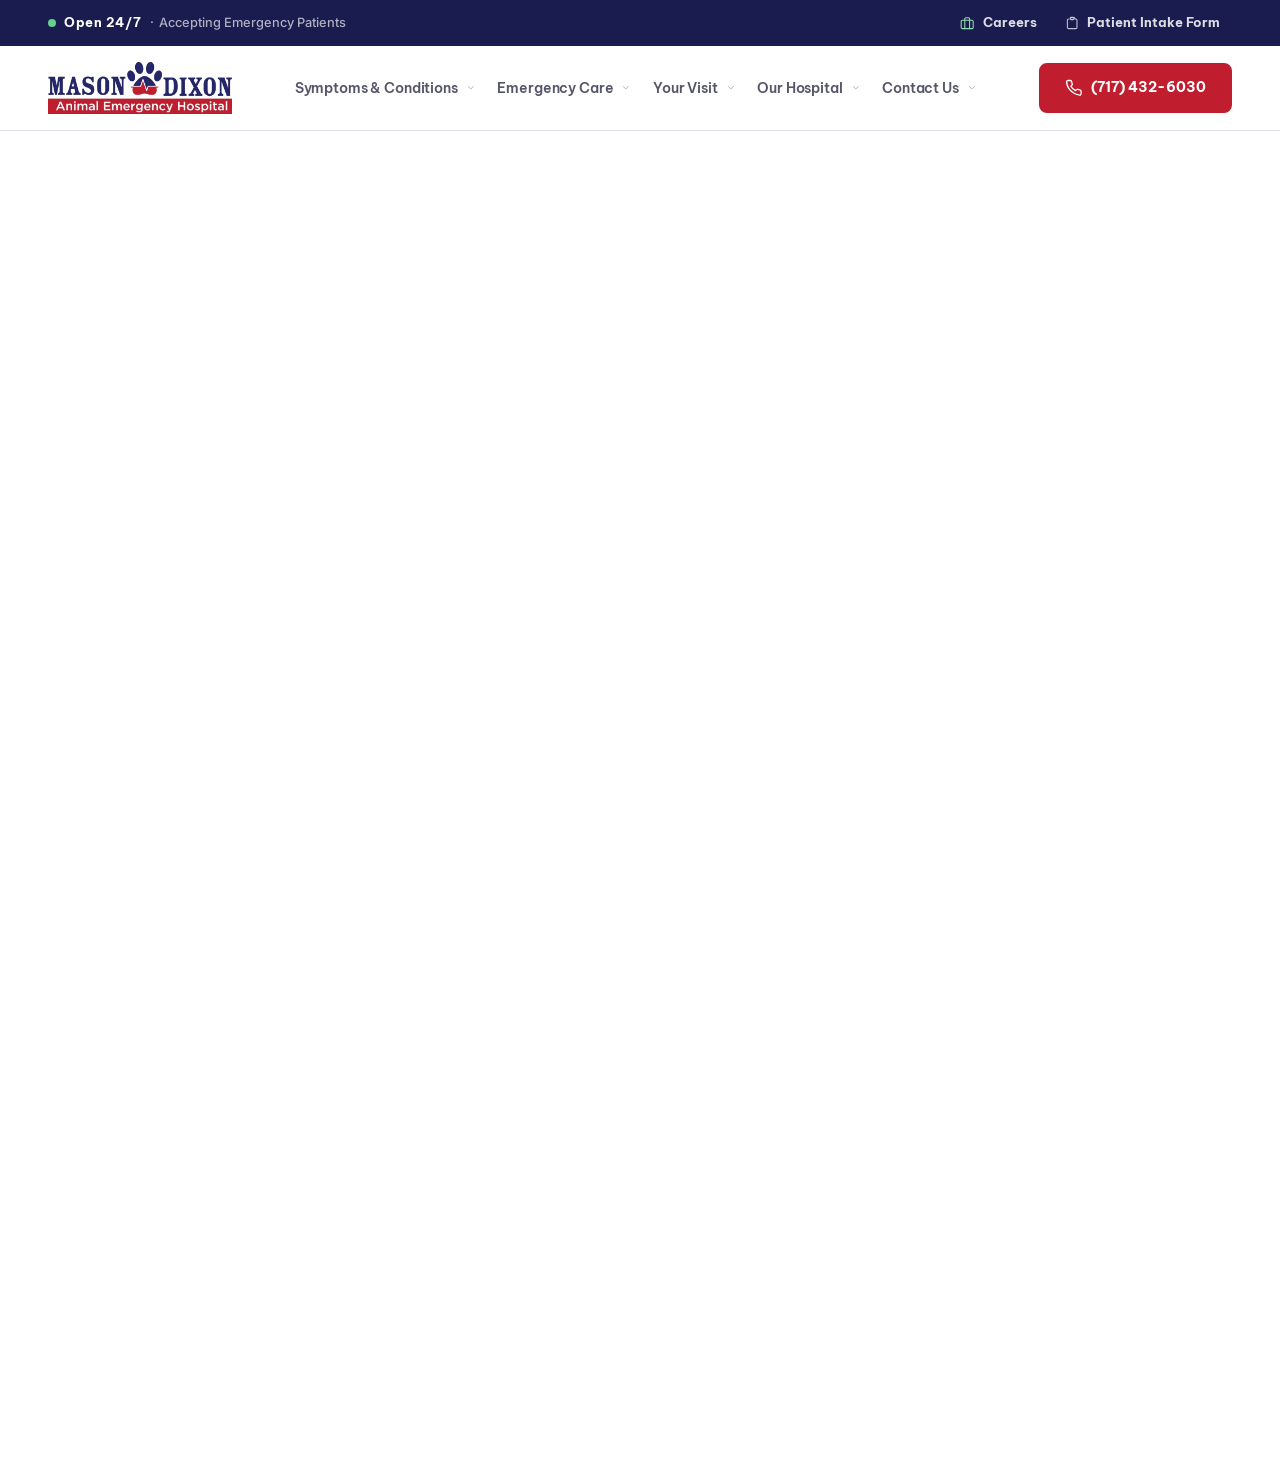
==== no-icons/index.html @ 7caf4d3b "Add a second page with the dropdown row icons removed no-icons/ is the same menu without the icons o" ====
<!-- Generated by scripts/build-variant.js from ../index.html — do not edit by hand. -->
<!doctype html>
<html lang="en">
<head>
  <meta charset="UTF-8" />
  <meta name="viewport" content="width=device-width, initial-scale=1" />
  <title>Navigation Menu, no row icons — Mason Dixon Animal Emergency Hospital</title>
  <meta name="description" content="Two-tier navigation menu for Mason Dixon Animal Emergency Hospital, with the dropdown rows set without icons." />
  <meta name="theme-color" content="#242667" />

  <link rel="icon" href="data:image/svg+xml,%3Csvg xmlns='http://www.w3.org/2000/svg' viewBox='0 0 24 24'%3E%3Ccircle cx='12' cy='16' r='4' fill='%23c01d2e'/%3E%3Ccircle cx='5' cy='9' r='2.2' fill='%23c01d2e'/%3E%3Ccircle cx='9.5' cy='5.5' r='2.2' fill='%23c01d2e'/%3E%3Ccircle cx='14.5' cy='5.5' r='2.2' fill='%23c01d2e'/%3E%3Ccircle cx='19' cy='9' r='2.2' fill='%23c01d2e'/%3E%3C/svg%3E" />

  <link rel="preconnect" href="https://fonts.googleapis.com" />
  <link rel="preconnect" href="https://fonts.gstatic.com" crossorigin />
  <link href="https://fonts.googleapis.com/css2?family=Be+Vietnam+Pro:wght@500;600;700;800&family=Inter:ital,wght@0,400;0,500;0,600;1,400&display=swap" rel="stylesheet" />

  <!-- Flag JS early so the nav's closed states apply before first paint -->
  <script src="../assets/js/head.js?v=202609231344"></script>
  <link rel="stylesheet" href="../assets/css/base.css?v=202609231344" />
  <link rel="stylesheet" href="../assets/css/components.css?v=202609231344" />
  <link rel="stylesheet" href="../assets/css/sections.css?v=202609231344" />
</head>
<body>
  <a class="skip-link" href="#main">Skip to main content</a>

  <!-- ============================ Icon sprite ============================
       Everything down to #icon-star is lifted from the site sprite so the
       drawing style matches exactly. The seven below that are menu
       additions, drawn to the same spec (24×24, 1.8 stroke, round caps).
       ===================================================================== -->
  <svg class="icon-sprite" aria-hidden="true">
    <defs>
      <symbol id="icon-menu" viewBox="0 0 24 24" fill="none" stroke="currentColor" stroke-width="2" stroke-linecap="round">
        <line x1="3" y1="6" x2="21" y2="6"/><line x1="3" y1="12" x2="21" y2="12"/><line x1="3" y1="18" x2="21" y2="18"/>
      </symbol>
      <symbol id="icon-close" viewBox="0 0 24 24" fill="none" stroke="currentColor" stroke-width="2" stroke-linecap="round">
        <line x1="6" y1="6" x2="18" y2="18"/><line x1="18" y1="6" x2="6" y2="18"/>
      </symbol>
      <symbol id="icon-chevron-down" viewBox="0 0 24 24" fill="none" stroke="currentColor" stroke-width="2.2" stroke-linecap="round" stroke-linejoin="round">
        <polyline points="6 9 12 15 18 9"/>
      </symbol>
      <symbol id="icon-phone" viewBox="0 0 24 24" fill="none" stroke="currentColor" stroke-width="1.8" stroke-linecap="round" stroke-linejoin="round">
        <path d="M22 16.92v3a2 2 0 0 1-2.18 2 19.79 19.79 0 0 1-8.63-3.07 19.5 19.5 0 0 1-6-6 19.79 19.79 0 0 1-3.07-8.67A2 2 0 0 1 4.11 2h3a2 2 0 0 1 2 1.72c.13.96.36 1.9.7 2.81a2 2 0 0 1-.45 2.11L8.09 9.91a16 16 0 0 0 6 6l1.27-1.27a2 2 0 0 1 2.11-.45c.91.34 1.85.57 2.81.7A2 2 0 0 1 22 16.92z"/>
      </symbol>
      <symbol id="icon-briefcase" viewBox="0 0 24 24" fill="none" stroke="currentColor" stroke-width="1.8" stroke-linecap="round" stroke-linejoin="round">
        <rect x="2" y="7" width="20" height="14" rx="2"/><path d="M16 21V5a2 2 0 0 0-2-2h-4a2 2 0 0 0-2 2v16"/>
      </symbol>

      <!-- Menu additions: destinations the homepage sprite has no glyph for -->
      <symbol id="icon-clipboard" viewBox="0 0 24 24" fill="none" stroke="currentColor" stroke-width="1.8" stroke-linecap="round" stroke-linejoin="round">
        <path d="M9 3h6a2 2 0 0 1 2 2h1a2 2 0 0 1 2 2v12a2 2 0 0 1-2 2H6a2 2 0 0 1-2-2V7a2 2 0 0 1 2-2h1"/><rect x="9" y="2" width="6" height="4" rx="1"/>
      </symbol>
    </defs>
  </svg>

  <!-- ============================ Header ============================ -->
  <header class="site-header" data-site-header>

    <!-- Tier 1 — utility -->
    <div class="util">
      <div class="container util__inner">
        <p class="status">
          <span class="status__dot" aria-hidden="true"></span>
          <span class="status__label">Open 24/7</span>
          <span class="status__note status__note--mid">Accepting Emergency Patients</span>
          <span class="status__note status__note--wide">Critical Patients Treated First</span>
        </p>

        <nav class="util__links" aria-label="Quick links">
          <a class="util__job" href="/careers">
            <svg aria-hidden="true"><use href="#icon-briefcase"/></svg>
            Careers
          </a>
          <a href="https://form.jotform.com/262285054603050">
            <svg aria-hidden="true"><use href="#icon-clipboard"/></svg>
            Patient Intake Form
          </a>
        </nav>
      </div>
    </div>

    <!-- Tier 2 — main -->
    <div class="navbar">
      <div class="container navbar__inner">

        <a class="logo" href="/" aria-label="Mason Dixon Animal Emergency Hospital — home">
          <img src="../assets/images/logo.png" alt="Mason Dixon Animal Emergency Hospital" width="327" height="94" />
        </a>

        <nav class="nav" id="primary-nav" aria-label="Primary" data-nav>

          <button type="button" class="nav__close" data-nav-close>
            <svg aria-hidden="true"><use href="#icon-close"/></svg>
            <span class="sr-only">Close menu</span>
          </button>

          <ul class="nav__list">

            <!-- ---------------- Symptoms & Conditions ---------------- -->
            <li class="nav__item" data-nav-item>
              <button type="button" class="nav__btn" data-nav-btn aria-expanded="false" aria-controls="panel-symptoms">
                Symptoms &amp; Conditions
                <svg class="nav__chev" aria-hidden="true"><use href="#icon-chevron-down"/></svg>
              </button>
              <div class="panel" id="panel-symptoms">
                <div class="panel__lead">
                  <a class="pfeat" href="/is-this-an-emergency">
                    <span class="pfeat__title">Is This an Emergency?</span>
                    <span class="pfeat__desc">Check the signs that shouldn't wait.</span>
                  </a>
                </div>
                <div class="panel__groups">
                  <div class="pgroup">
                    <ul class="panel__list">
                      <li>
                        <a class="pitem" href="/medical-emergencies-conditions">
                          <span class="pitem__text">
                            <span class="pitem__title">Medical Emergencies &amp; Conditions</span>
                            <span class="pitem__desc">What we treat, around the clock.</span>
                          </span>
                        </a>
                      </li>
                      <li>
                        <a class="pitem" href="/pet-emergency-symptoms">
                          <span class="pitem__text">
                            <span class="pitem__title">Pet Emergency Symptoms</span>
                            <span class="pitem__desc">What to watch for, symptom by symptom.</span>
                          </span>
                        </a>
                      </li>
                    </ul>
                  </div>
                </div>
              </div>
            </li>

            <!-- ---------------- Emergency Care ---------------- -->
            <li class="nav__item" data-nav-item>
              <button type="button" class="nav__btn" data-nav-btn aria-expanded="false" aria-controls="panel-care">
                Emergency Care
                <svg class="nav__chev" aria-hidden="true"><use href="#icon-chevron-down"/></svg>
              </button>
              <div class="panel panel--wide" id="panel-care">
                <div class="panel__groups">
                  <div class="pgroup-col">
                    <div class="pgroup">
                      <span class="pgroup__label">Treatment</span>
                      <ul class="panel__list">
                        <li>
                          <a class="pitem" href="/outpatient-care">
                            <span class="pitem__text">
                              <span class="pitem__title">Outpatient Treatment</span>
                              <span class="pitem__desc">Treated and discharged, no admission.</span>
                            </span>
                          </a>
                        </li>
                        <li>
                          <a class="pitem" href="/intensive-care">
                            <span class="pitem__text">
                              <span class="pitem__title">Intensive Care</span>
                              <span class="pitem__desc">Advanced monitoring for critical patients.</span>
                            </span>
                          </a>
                        </li>
                        <li>
                          <a class="pitem" href="/emergency-surgery">
                            <span class="pitem__text">
                              <span class="pitem__title">Emergency Surgery</span>
                              <span class="pitem__desc">Procedures for life-threatening conditions.</span>
                            </span>
                          </a>
                        </li>
                      </ul>
                    </div>

                    <div class="pgroup">
                      <span class="pgroup__label">Stabilization</span>
                      <ul class="panel__list">
                        <li>
                          <a class="pitem" href="/oxygen-supplementation">
                            <span class="pitem__text">
                              <span class="pitem__title">Oxygen Support</span>
                              <span class="pitem__desc">Support for breathing difficulty.</span>
                            </span>
                          </a>
                        </li>
                        <li>
                          <a class="pitem" href="/blood-transfusions">
                            <span class="pitem__text">
                              <span class="pitem__title">Blood Transfusions</span>
                              <span class="pitem__desc">Type-matched transfusion services.</span>
                            </span>
                          </a>
                        </li>
                      </ul>
                    </div>
                  </div>

                  <div class="pgroup-col">
                    <div class="pgroup">
                      <span class="pgroup__label">Diagnostics</span>
                      <ul class="panel__list">
                        <li>
                          <a class="pitem" href="/house-laboratory">
                            <span class="pitem__text">
                              <span class="pitem__title">In-House Laboratory</span>
                              <span class="pitem__desc">Rapid bloodwork and diagnostic testing.</span>
                            </span>
                          </a>
                        </li>
                        <li>
                          <a class="pitem" href="/radiology-ultrasound">
                            <span class="pitem__text">
                              <span class="pitem__title">X-Ray &amp; Ultrasound</span>
                              <span class="pitem__desc">Advanced imaging around the clock.</span>
                            </span>
                          </a>
                        </li>
                        <li>
                          <a class="pitem" href="/endoscopy">
                            <span class="pitem__text">
                              <span class="pitem__title">Endoscopy</span>
                              <span class="pitem__desc">Minimally invasive retrieval and diagnostics.</span>
                            </span>
                          </a>
                        </li>
                      </ul>
                    </div>

                    <div class="pgroup">
                      <span class="pgroup__label">Continuing care</span>
                      <ul class="panel__list">
                        <li>
                          <a class="pitem" href="/specialist-referrals">
                            <span class="pitem__text">
                              <span class="pitem__title">Specialist Referrals</span>
                              <span class="pitem__desc">Coordination with local specialists.</span>
                            </span>
                          </a>
                        </li>
                        <li>
                          <a class="pitem" href="/euthanasia-aftercare-services">
                            <span class="pitem__text">
                              <span class="pitem__title">Euthanasia &amp; Aftercare</span>
                              <span class="pitem__desc">Compassionate support for hard decisions.</span>
                            </span>
                          </a>
                        </li>
                      </ul>
                    </div>
                  </div>
                </div>
              </div>
            </li>

            <!-- ---------------- Your Visit ---------------- -->
            <li class="nav__item" data-nav-item>
              <button type="button" class="nav__btn" data-nav-btn aria-expanded="false" aria-controls="panel-visit">
                Your Visit
                <svg class="nav__chev" aria-hidden="true"><use href="#icon-chevron-down"/></svg>
              </button>
              <div class="panel" id="panel-visit">
                <div class="panel__groups">
                  <div class="pgroup">
                    <span class="pgroup__label">Before you arrive</span>
                    <ul class="panel__list">
                      <li>
                        <a class="pitem" href="/what-expect-during-your-visit">
                          <span class="pitem__text">
                            <span class="pitem__title">What to Expect</span>
                            <span class="pitem__desc">From arrival to discharge, step by step.</span>
                          </span>
                        </a>
                      </li>
                      <li>
                        <a class="pitem" href="/triage-levels-patient-illness">
                          <span class="pitem__text">
                            <span class="pitem__title">Triage Policies</span>
                            <span class="pitem__desc">Medical triage, not arrival order.</span>
                          </span>
                        </a>
                      </li>
                      <li>
                        <a class="pitem" href="/faqs">
                          <span class="pitem__text">
                            <span class="pitem__title">FAQs</span>
                            <span class="pitem__desc">The questions we hear most.</span>
                          </span>
                        </a>
                      </li>
                    </ul>
                  </div>

                  <div class="pgroup">
                    <span class="pgroup__label">Paying for care</span>
                    <ul class="panel__list">
                      <li>
                        <a class="pitem" href="/financing-options">
                          <span class="pitem__text">
                            <span class="pitem__title">Financing Options</span>
                            <span class="pitem__desc">Payment plans and what we accept.</span>
                          </span>
                        </a>
                      </li>
                      <li>
                        <a class="pitem" href="/mason-dixon-miracle-fund">
                          <span class="pitem__text">
                            <span class="pitem__title">Miracle Fund</span>
                            <span class="pitem__desc">Help for families facing hard costs.</span>
                          </span>
                        </a>
                      </li>
                    </ul>
                  </div>
                </div>
              </div>
            </li>

            <!-- ---------------- Our Hospital ---------------- -->
            <li class="nav__item" data-nav-item>
              <button type="button" class="nav__btn" data-nav-btn aria-expanded="false" aria-controls="panel-hospital">
                Our Hospital
                <svg class="nav__chev" aria-hidden="true"><use href="#icon-chevron-down"/></svg>
              </button>
              <div class="panel panel--wide panel--right" id="panel-hospital">
                <div class="panel__groups">
                  <div class="pgroup-col">
                    <div class="pgroup">
                      <span class="pgroup__label">The hospital</span>
                      <ul class="panel__list">
                        <li>
                          <a class="pitem" href="/about-our-emergency-hospital">
                            <span class="pitem__text">
                              <span class="pitem__title">About Mason Dixon</span>
                              <span class="pitem__desc">Who we are and how we work.</span>
                            </span>
                          </a>
                        </li>
                        <li>
                          <a class="pitem" href="/meet-our-team">
                            <span class="pitem__text">
                              <span class="pitem__title">Our Team</span>
                              <span class="pitem__desc">The doctors and nurses on shift.</span>
                            </span>
                          </a>
                        </li>
                        <li>
                          <a class="pitem" href="/explore-our-facility">
                            <span class="pitem__text">
                              <span class="pitem__title">Our Facility</span>
                              <span class="pitem__desc">A look inside the hospital.</span>
                            </span>
                          </a>
                        </li>
                        <li>
                          <a class="pitem" href="/careers">
                            <span class="pitem__text">
                              <span class="pitem__title">Careers</span>
                              <span class="pitem__desc">Open roles on our team.</span>
                            </span>
                          </a>
                        </li>
                      </ul>
                    </div>
                  </div>

                  <div class="pgroup-col">
                    <div class="pgroup">
                      <span class="pgroup__label">For pet owners</span>
                      <ul class="panel__list">
                        <li>
                          <a class="pitem" href="/reviews">
                            <span class="pitem__text">
                              <span class="pitem__title">Reviews &amp; Testimonials</span>
                              <span class="pitem__desc">What other families have said.</span>
                            </span>
                          </a>
                        </li>
                        <li>
                          <a class="pitem" href="/blog">
                            <span class="pitem__text">
                              <span class="pitem__title">Resources / Blog</span>
                              <span class="pitem__desc">Guides and reading for pet owners.</span>
                            </span>
                          </a>
                        </li>
                        <li>
                          <a class="pitem" href="/grief-counseling">
                            <span class="pitem__text">
                              <span class="pitem__title">Grief Counseling</span>
                              <span class="pitem__desc">Support after losing a pet.</span>
                            </span>
                          </a>
                        </li>
                        <li>
                          <a class="pitem" href="/additional-pet-care-resources">
                            <span class="pitem__text">
                              <span class="pitem__title">Additional Pet Resources</span>
                              <span class="pitem__desc">Local services beyond emergency care.</span>
                            </span>
                          </a>
                        </li>
                      </ul>
                    </div>
                  </div>
                </div>
              </div>
            </li>

            <!-- ---------------- Contact Us ---------------- -->
            <li class="nav__item" data-nav-item>
              <button type="button" class="nav__btn" data-nav-btn aria-expanded="false" aria-controls="panel-contact">
                Contact Us
                <svg class="nav__chev" aria-hidden="true"><use href="#icon-chevron-down"/></svg>
              </button>
              <div class="panel panel--right" id="panel-contact">
                <div class="panel__groups">
                  <div class="pgroup">
                    <span class="pgroup__label">Pet owners</span>
                    <ul class="panel__list">
                      <li>
                        <a class="pitem" href="/contact-us">
                          <span class="pitem__text">
                            <span class="pitem__title">Contact Information</span>
                            <span class="pitem__desc">Phone, hours and how to reach us.</span>
                          </span>
                        </a>
                      </li>
                      <li>
                        <a class="pitem" href="https://www.google.com/maps/place/Mason+Dixon+Animal+Emergency+Hospital/@39.7568262,-76.6723362,17z" target="_blank" rel="noopener">
                          <span class="pitem__text">
                            <span class="pitem__title">Directions</span>
                            <span class="pitem__desc">96 Sofia Drive, Shrewsbury PA.</span>
                          </span>
                        </a>
                      </li>
                    </ul>
                  </div>

                  <div class="pgroup">
                    <span class="pgroup__label">Referring veterinarians</span>
                    <ul class="panel__list">
                      <li>
                        <a class="pitem" href="/vet-referrals">
                          <span class="pitem__text">
                            <span class="pitem__title">Emergency Referral</span>
                            <span class="pitem__desc">For veterinarians sending a patient.</span>
                          </span>
                        </a>
                      </li>
                      <li>
                        <a class="pitem" href="/ultrasound-referrals">
                          <span class="pitem__text">
                            <span class="pitem__title">Ultrasound Referral</span>
                            <span class="pitem__desc">Request a referral ultrasound.</span>
                          </span>
                        </a>
                      </li>
                    </ul>
                  </div>
                </div>

                <div class="pfoot">
                  <p class="pfoot__status">
                    <span class="status__dot" aria-hidden="true"></span>
                    Open 24 hours, every day
                  </p>
                  <p class="pfoot__addr">96 Sofia Drive, Suite 203 · Shrewsbury, PA 17361</p>
                  <a class="pfoot__call" href="tel:+17174326030">(717) 432-6030</a>
                </div>
              </div>
            </li>

          </ul>

          <div class="nav__util">
            <a href="/careers">
              <svg aria-hidden="true"><use href="#icon-briefcase"/></svg>
              Careers
            </a>
            <a href="https://form.jotform.com/262285054603050">
              <svg aria-hidden="true"><use href="#icon-clipboard"/></svg>
              Patient Intake Form
            </a>
          </div>
        </nav>

        <a class="btn btn--primary navbar__call" href="tel:+17174326030">
          <svg class="btn-icon" aria-hidden="true"><use href="#icon-phone"/></svg>
          (717) 432-6030
        </a>

        <button type="button" class="nav-toggle" data-nav-toggle aria-expanded="false" aria-controls="primary-nav">
          <svg class="nav-toggle__open" aria-hidden="true"><use href="#icon-menu"/></svg>
          <svg class="nav-toggle__close" aria-hidden="true"><use href="#icon-close"/></svg>
          <span class="sr-only">Toggle navigation menu</span>
        </button>

      </div>
    </div>
  </header>

  <div class="nav-veil" data-nav-veil></div>

  <!-- The menu is the deliverable; this page is only somewhere for it to
       sit. #main keeps the skip link honest, and .preview gives the sticky
       header something to scroll against. Neither ships. -->
  <main class="preview" id="main"></main>

  <script type="module" src="../assets/js/main.js?v=202609231344"></script>
</body>
</html>
---- assets/css/base.css ----
/* =========================================================================
   Mason Dixon Animal Emergency Hospital — Navigation menu
   base.css — tokens, large-display scaling, reset, typography, utilities

   Tokens are lifted verbatim from the site design system
   (imageworksc/mason-dixon → DESIGN.md + assets/css/base.css) so this menu
   drops into the site without a single value needing to be reconciled.
   Anything this menu adds on top is grouped under "Menu additions".
   ========================================================================= */

/* ---------------------------------------------------------------------
   1. Design tokens
   --------------------------------------------------------------------- */
:root {
  /* Color */
  --color-navy: #242667;
  --color-navy-dark: #1a1b4e;
  --color-red: #c01d2e;
  --color-red-dark: #9c1622;
  --color-slate: #56566a;
  --color-gray: #6b6b78;
  --color-border: #e0e0e8;
  --color-bg-light: #f5f5f7;
  --color-bg-faq: #eef0fa;
  --color-white: #ffffff;

  --text-on-dark: #ffffff;
  --text-on-dark-secondary: rgba(255, 255, 255, 0.85);
  --text-on-dark-muted: rgba(255, 255, 255, 0.65);

  /* Type */
  --font-display: "Be Vietnam Pro", system-ui, sans-serif;
  --font-body: "Inter", system-ui, sans-serif;

  /* Spacing scale */
  --space-1: 0.25rem;
  --space-2: 0.5rem;
  --space-3: 0.75rem;
  --space-4: 1rem;
  --space-5: 1.5rem;
  --space-6: 2rem;
  --space-7: 3rem;
  --space-8: 4rem;
  --space-9: 6rem;
  --space-10: 8rem;

  /* Radius / shadow / motion */
  --radius-sm: 4px;
  --radius-md: 8px;
  --radius-lg: 14px;
  --radius-xl: 20px;
  --radius-full: 999px;
  --shadow-sm: 0 1px 2px rgba(16, 24, 64, 0.06);
  --shadow-md: 0 4px 16px rgba(16, 24, 64, 0.1);
  --shadow-lg: 0 24px 48px -16px rgba(16, 24, 64, 0.28);
  --transition: 180ms ease;
  --ease-out: cubic-bezier(0.16, 1, 0.3, 1);
  --ease-spring: cubic-bezier(0.34, 1.56, 0.64, 1);

  /* Layout */
  --container-width: 80rem;
  --container-pad: clamp(1.25rem, 4vw, 3rem);
  --section-space: clamp(7rem, 11vw, 13rem);

  /* --- Menu additions --------------------------------------------------
     Values the shared system does not define because nothing else on the
     site needs them. */
  --color-open: #66d08e; /* 24/7 status dot + Careers accent on navy */
  --color-open-soft: #8fe0a8; /* hover state for the same pair */
  --color-open-ink: #1f9d57; /* the same dot, on a light surface */
  --color-red-tint: #fbedef; /* wash behind the lead link on panel hover */

  --alert-h: 2.875rem; /* utility tier */
  --header-h: 5.5rem; /* main tier: logo + breathing room */
  --logo-h: 3.55rem; /* the site uses 3.85rem, but it carries five short
                        links; five dropdown labels need the width back */
  --nav-btn-pad: 0.7rem;
  --panel-w: 22rem;
  --panel-w-wide: 40rem; /* two-column panels (Emergency Care, Our Hospital) */
  /* Three tight layers rather than one soft cloud — a dropdown should sit
     on the page, not float above it. */
  --shadow-panel: 0 1px 1px rgba(16, 24, 64, 0.05), 0 8px 16px -6px rgba(16, 24, 64, 0.14),
    0 24px 40px -20px rgba(16, 24, 64, 0.22);
}

/* Large-display scaling: everything is rem-based, so bumping the root
   keeps the composition intact on 2K / 4K / 5K monitors. */
@media (min-width: 1920px) { html { font-size: 17px; } }
@media (min-width: 2560px) { html { font-size: 20px; } }
@media (min-width: 3440px) { html { font-size: 24px; } }
@media (min-width: 3840px) { html { font-size: 28px; } }
@media (min-width: 5120px) { html { font-size: 36px; } }

/* ---------------------------------------------------------------------
   2. Reset
   --------------------------------------------------------------------- */
*,
*::before,
*::after {
  box-sizing: border-box;
}

html {
  -webkit-text-size-adjust: 100%;
  scroll-behavior: smooth;
}

@media (prefers-reduced-motion: reduce) {
  html {
    scroll-behavior: auto;
  }
  *,
  *::before,
  *::after {
    animation-duration: 0.01ms !important;
    animation-iteration-count: 1 !important;
    transition-duration: 0.01ms !important;
    scroll-behavior: auto !important;
  }
}

body {
  margin: 0;
  font-family: var(--font-body);
  color: var(--color-slate);
  background: var(--color-white);
  line-height: 1.5;
  -webkit-font-smoothing: antialiased;
  overflow-x: hidden;
}

img {
  max-width: 100%;
  display: block;
}

svg {
  flex-shrink: 0;
}

a {
  color: inherit;
  text-decoration: none;
}

ul {
  margin: 0;
  padding: 0;
  list-style: none;
}

h1,
h2,
h3,
h4,
p {
  margin: 0;
}

button {
  font: inherit;
  color: inherit;
  background: none;
  border: 0;
  cursor: pointer;
}

/* ---------------------------------------------------------------------
   3. Base typography
   --------------------------------------------------------------------- */
h1,
h2,
h3 {
  font-family: var(--font-display);
  color: var(--color-navy);
  font-weight: 800;
  letter-spacing: -0.02em;
  line-height: 1.1;
}

h1 {
  font-size: clamp(2.25rem, 4vw + 1rem, 4.125rem);
}

h2 {
  font-size: clamp(1.875rem, 2.5vw + 1rem, 2.75rem);
}

h3 {
  font-size: 1.1rem;
}

/* ---------------------------------------------------------------------
   4. Accessibility utilities
   --------------------------------------------------------------------- */
.icon-sprite {
  position: absolute;
  width: 0;
  height: 0;
  overflow: hidden;
}

.sr-only {
  position: absolute;
  width: 1px;
  height: 1px;
  padding: 0;
  margin: -1px;
  overflow: hidden;
  clip: rect(0, 0, 0, 0);
  white-space: nowrap;
  border: 0;
}

.skip-link {
  position: absolute;
  top: -100%;
  left: var(--space-4);
  z-index: 1000;
  background: var(--color-navy);
  color: #fff;
  padding: var(--space-3) var(--space-5);
  border-radius: var(--radius-md);
  font-weight: 600;
  transition: top var(--transition);
}

.skip-link:focus {
  top: var(--space-4);
}

:focus-visible {
  outline: 3px solid #6c8cff;
  outline-offset: 2px;
  border-radius: var(--radius-sm);
}

/* ---------------------------------------------------------------------
   5. Layout utilities
   --------------------------------------------------------------------- */
.container {
  width: 100%;
  max-width: var(--container-width);
  margin-inline: auto;
  padding-inline: var(--container-pad);
}

.eyebrow {
  display: inline-block;
  font-family: var(--font-display);
  font-weight: 700;
  font-size: 0.8rem;
  letter-spacing: 0.08em;
  text-transform: uppercase;
  color: var(--color-red);
  margin-bottom: var(--space-3);
}
---- assets/css/components.css ----
/* =========================================================================
   Mason Dixon Animal Emergency Hospital — Navigation menu
   components.css — buttons, utility tier, header, primary nav, panels, drawer
   ========================================================================= */

/* ---------------------------------------------------------------------
   1. Buttons
   --------------------------------------------------------------------- */
.btn {
  display: inline-flex;
  align-items: center;
  justify-content: center;
  gap: var(--space-2);
  font-family: var(--font-display);
  font-weight: 700;
  font-size: 0.95rem;
  padding: var(--space-4) var(--space-6);
  border: 2px solid transparent;
  border-radius: var(--radius-md);
  white-space: nowrap;
  transition: background-color var(--transition), color var(--transition),
    border-color var(--transition), transform var(--transition);
}

.btn:hover {
  transform: translateY(-1px);
}

.btn:active {
  transform: translateY(1px);
}

.btn--primary {
  background: var(--color-red);
  border-color: var(--color-red);
  color: #fff;
}

.btn--primary:hover {
  background: var(--color-red-dark);
  border-color: var(--color-red-dark);
}

.btn-icon {
  width: 1.1rem;
  height: 1.1rem;
}

/* ---------------------------------------------------------------------
   2. Tier 1 — utility bar
   --------------------------------------------------------------------- */
.util {
  background: var(--color-navy-dark);
  color: var(--text-on-dark-secondary);
}

.util__inner {
  display: flex;
  align-items: center;
  justify-content: space-between;
  gap: var(--space-5);
  height: var(--alert-h);
}

.status {
  display: inline-flex;
  align-items: center;
  gap: var(--space-2);
  min-width: 0;
  white-space: nowrap;
  font-size: 0.8rem;
}

.status__dot {
  width: 0.5rem;
  height: 0.5rem;
  border-radius: var(--radius-full);
  background: var(--color-open);
  flex-shrink: 0;
  box-shadow: 0 0 0 0 rgba(102, 208, 142, 0.6);
  animation: status-pulse 2.6s infinite;
}

@keyframes status-pulse {
  0% { box-shadow: 0 0 0 0 rgba(102, 208, 142, 0.6); }
  70% { box-shadow: 0 0 0 0.45rem rgba(102, 208, 142, 0); }
  100% { box-shadow: 0 0 0 0 rgba(102, 208, 142, 0); }
}

.status__label {
  font-family: var(--font-display);
  font-weight: 700;
  letter-spacing: 0.04em;
  color: var(--text-on-dark);
}

.status__note {
  font-weight: 500;
  color: var(--text-on-dark-muted);
  overflow: hidden;
  text-overflow: ellipsis;
}

.status__note::before {
  content: "·";
  margin-right: 0.4em;
}

.util__links {
  display: inline-flex;
  align-items: center;
  gap: var(--space-1);
}

.util__links a {
  display: inline-flex;
  align-items: center;
  gap: var(--space-2);
  padding: var(--space-2) var(--space-3);
  border-radius: var(--radius-sm);
  font-family: var(--font-display);
  font-weight: 700;
  font-size: 0.8rem;
  white-space: nowrap;
  color: var(--text-on-dark-secondary);
  transition: background-color var(--transition), color var(--transition);
}

.util__links a:hover {
  background: rgba(255, 255, 255, 0.12);
  color: var(--text-on-dark);
}

.util__links svg {
  width: 0.9rem;
  height: 0.9rem;
  opacity: 0.85;
}

/* Careers keeps a green briefcase that wiggles on a slow loop — the one
   deliberately playful note in an otherwise urgent header. */
.util__job:hover {
  color: var(--color-open-soft);
}

.util__job svg {
  color: var(--color-open-soft);
  opacity: 1;
  transform-origin: 50% 70%;
  animation: bag-wiggle 3.2s ease-in-out infinite;
}

@keyframes bag-wiggle {
  0%, 72%, 100% { transform: rotate(0); }
  76% { transform: rotate(-11deg); }
  81% { transform: rotate(9deg); }
  86% { transform: rotate(-6deg); }
  91% { transform: rotate(3deg); }
  96% { transform: rotate(0); }
}

/* ---------------------------------------------------------------------
   3. Tier 2 — header shell
   --------------------------------------------------------------------- */
.site-header {
  position: sticky;
  top: 0;
  z-index: 100;
}

.navbar {
  background: #fff;
  border-bottom: 1px solid var(--color-border);
  transition: box-shadow var(--transition);
}

.site-header.is-scrolled .navbar {
  box-shadow: var(--shadow-sm);
}

.navbar__inner {
  display: flex;
  align-items: center;
  gap: var(--space-4);
  height: var(--header-h);
}

.logo {
  display: flex;
  align-items: center;
  flex: none;
}

.logo img {
  height: var(--logo-h);
  width: auto;
}

/* ---------------------------------------------------------------------
   4. Primary navigation — desktop
   --------------------------------------------------------------------- */
.nav {
  flex: 1;
  min-width: 0;
  align-self: stretch;
  display: flex;
  justify-content: center;
}

.nav__list {
  display: flex;
  align-items: stretch;
  gap: 0.125rem;
}

.nav__item {
  position: relative;
  display: flex;
  align-items: stretch;
}

.nav__btn {
  position: relative;
  display: flex;
  align-items: center;
  gap: var(--space-2);
  padding-inline: var(--nav-btn-pad);
  font-family: var(--font-display);
  font-size: 0.9rem;
  font-weight: 600;
  letter-spacing: -0.01em;
  color: var(--color-slate);
  white-space: nowrap;
  transition: color var(--transition);
}

.nav__btn:hover,
.nav__item.is-open .nav__btn {
  color: var(--color-navy);
}

.nav__btn::after {
  content: "";
  position: absolute;
  left: var(--nav-btn-pad);
  right: var(--nav-btn-pad);
  bottom: 27%; /* proportional, so it keeps its gap as the bar steps down */
  height: 2px;
  border-radius: 2px;
  background: var(--color-red);
  transform: scaleX(0);
  transform-origin: center;
  transition: transform 180ms var(--ease-out);
}

.nav__item.is-open .nav__btn::after {
  transform: scaleX(1);
}

.nav__chev {
  width: 0.6rem;
  height: 0.6rem;
  opacity: 0.5;
  transition: transform var(--transition), opacity var(--transition);
}

.nav__item.is-open .nav__chev {
  transform: rotate(180deg);
  opacity: 1;
}

/* ---------------------------------------------------------------------
   5. Dropdown panels
   --------------------------------------------------------------------- */
.panel {
  position: absolute;
  top: 100%;
  left: 0;
  width: var(--panel-w);
  padding: var(--space-4) var(--space-3) var(--space-3);
  background: #fff;
  border: 1px solid var(--color-border);
  border-top: 0;
  border-radius: 0 0 var(--radius-lg) var(--radius-lg);
  box-shadow: var(--shadow-panel);
  opacity: 0;
  visibility: hidden;
  transform: translateY(-0.25rem);
  /* `visibility` is switched instantly on open and held back to the end of
     the fade on close. Transitioning it like a normal property would leave
     the panel unfocusable on the frame it opens, which breaks ArrowDown. */
  transition: opacity 160ms ease, transform 160ms var(--ease-out), visibility 0s linear 160ms;
}

/* Invisible bridge so the pointer can cross the header border without
   the panel closing underneath it. */
.panel::before {
  content: "";
  position: absolute;
  left: 0;
  right: 0;
  top: -1rem;
  height: 1rem;
}

.nav__item.is-open .panel {
  opacity: 1;
  visibility: visible;
  transform: none;
  transition: opacity 160ms ease, transform 160ms var(--ease-out), visibility 0s linear 0s;
}

.panel--right {
  left: auto;
  right: 0;
}

/* Groups carry the structure, so the rows stay quiet: a hairline label,
   then titles with one muted line each. The icon is a mark beside the
   title, not a badge behind it. */
/* A wide panel puts its groups in columns. Every column is a .pgroup-col,
   so the stack margin below can only ever apply *within* a column — as
   siblings in the grid itself, two groups would sit in different columns
   and the margin would drop the right one half a row. */
.pgroup-col {
  min-width: 0;
}

.pgroup + .pgroup {
  margin-top: var(--space-5);
}

.pgroup__label {
  display: block;
  padding: 0 var(--space-2) var(--space-2);
  margin-bottom: var(--space-1);
  border-bottom: 1px solid var(--color-border);
  font-family: var(--font-display);
  font-weight: 700;
  font-size: 0.6875rem;
  letter-spacing: 0.1em;
  text-transform: uppercase;
  color: var(--color-gray);
}

.pitem {
  display: flex;
  align-items: flex-start;
  gap: var(--space-2);
  padding: var(--space-2);
  border-radius: var(--radius-sm);
  transition: background-color var(--transition);
}

.pitem:hover {
  background: var(--color-bg-light);
}

.pitem__icon {
  flex: none;
  width: 1rem;
  height: 1rem;
  margin-top: 0.12rem;
  color: var(--color-gray);
  opacity: 0.55;
  transition: color var(--transition), opacity var(--transition);
}

.pitem:hover .pitem__icon {
  color: var(--color-red);
  opacity: 1;
}

.pitem__text,
.pfeat__text {
  min-width: 0;
}

.pitem__title {
  display: block;
  font-family: var(--font-display);
  font-weight: 600;
  font-size: 0.875rem;
  line-height: 1.35;
  color: var(--color-navy);
}

.pitem__desc {
  display: block;
  font-size: 0.75rem;
  line-height: 1.4;
  color: var(--color-gray);
}

/* The one destination someone in a panic should hit first: a red rule and
   a hairline, not a card. */
.panel__lead {
  padding-bottom: var(--space-2);
  margin-bottom: var(--space-2);
  border-bottom: 1px solid var(--color-border);
}

.pfeat {
  position: relative;
  display: block;
  padding: var(--space-2) var(--space-2) var(--space-2) var(--space-3);
  border-radius: var(--radius-sm);
  transition: background-color var(--transition);
}

.pfeat::before {
  content: "";
  position: absolute;
  left: 0;
  top: var(--space-2);
  bottom: var(--space-2);
  width: 2px;
  border-radius: 2px;
  background: var(--color-red);
}

.pfeat:hover {
  background: var(--color-red-tint);
}

.pfeat__title {
  display: block;
  font-family: var(--font-display);
  font-weight: 700;
  font-size: 0.95rem;
  line-height: 1.3;
  color: var(--color-red);
}

.pfeat__desc {
  display: block;
  font-size: 0.78rem;
  line-height: 1.4;
  color: var(--color-slate);
}

/* Contact's panel ends with the details you would otherwise open a page
   to find — set as a colophon, not a widget. */
.pfoot {
  margin-top: var(--space-3);
  padding: var(--space-3) var(--space-2) 0;
  border-top: 1px solid var(--color-border);
}

.pfoot__status {
  display: flex;
  align-items: center;
  gap: var(--space-2);
  font-family: var(--font-display);
  font-weight: 700;
  font-size: 0.6875rem;
  letter-spacing: 0.1em;
  text-transform: uppercase;
  color: var(--color-navy);
}

.pfoot__status .status__dot {
  background: var(--color-open-ink);
  box-shadow: none;
  animation: none;
}

.pfoot__addr {
  margin-top: var(--space-2);
  font-size: 0.78rem;
  line-height: 1.5;
  color: var(--color-gray);
}

.pfoot__call {
  display: inline-flex;
  align-items: center;
  min-height: 2.75rem;
  font-family: var(--font-display);
  font-weight: 800;
  font-size: 1.25rem;
  letter-spacing: -0.02em;
  color: var(--color-navy);
  transition: color var(--transition);
}

.pfoot__call:hover {
  color: var(--color-red);
}

/* Ten and eight destinations respectively. In one column those panels run
   past the fold on a 720p laptop, so their groups split into two columns
   for as long as they are dropdowns at all. */
@media (min-width: 1121px) {
  .panel--wide {
    width: var(--panel-w-wide);
  }

  .panel--wide .panel__groups {
    display: grid;
    grid-template-columns: 1fr 1fr;
    column-gap: var(--space-5);
    align-items: start;
  }
}

/* ---------------------------------------------------------------------
   6. Call CTA + mobile toggle
   --------------------------------------------------------------------- */
.navbar__call {
  flex: none;
  padding: var(--space-3) var(--space-5);
  font-size: 0.9rem;
}

.nav-toggle {
  display: none;
  align-items: center;
  justify-content: center;
  width: 2.75rem;
  height: 2.75rem;
  flex: none;
  border: 1px solid var(--color-border);
  border-radius: var(--radius-md);
  color: var(--color-navy);
  transition: background-color var(--transition);
}

.nav-toggle:hover {
  background: var(--color-bg-light);
}

.nav-toggle svg {
  width: 1.5rem;
  height: 1.5rem;
}

.nav-toggle__close {
  display: none;
}

.nav-toggle[aria-expanded="true"] .nav-toggle__open {
  display: none;
}

.nav-toggle[aria-expanded="true"] .nav-toggle__close {
  display: block;
}

.nav-veil {
  display: none;
  position: fixed;
  inset: 0;
  z-index: 90;
  background: rgba(26, 27, 78, 0.5);
  opacity: 0;
  visibility: hidden;
  transition: opacity var(--transition), visibility 0s linear 180ms;
}

/* Drawer-only: a visible dismiss target, since the toggle sits underneath
   the open drawer and cannot be reached by pointer or keyboard. */
.nav__close {
  display: none;
}

/* Quick links repeated inside the drawer, where the utility tier is hidden */
.nav__util {
  display: none;
}

/* ---------------------------------------------------------------------
   7. Drawer breakpoint
   --------------------------------------------------------------------- */
/* Five dropdown labels, a wide wordmark and a phone number share one row,
   so the bar steps down in three stages before it gives up and becomes a
   drawer. Each stage is sized to clear the logo at its narrowest width. */
@media (max-width: 1300px) {
  :root {
    --header-h: 5.25rem;
    --logo-h: 3.3rem;
    --nav-btn-pad: 0.625rem;
  }

  .nav__btn {
    font-size: 0.875rem;
  }

  .status__note--wide {
    display: none;
  }
}

/* 1240, not 1160: just above this the five labels are already within a
   couple of pixels of the wordmark. */
@media (max-width: 1240px) {
  :root {
    --header-h: 4.75rem;
    --logo-h: 2.9rem;
    --nav-btn-pad: 0.5rem;
    /* Emergency Care sits mid-row, so its left-aligned panel runs off the
       right edge here at the full width. */
    --panel-w-wide: 40rem;
  }

  .navbar__inner {
    gap: var(--space-3);
  }

  .nav__btn {
    font-size: 0.82rem;
    gap: var(--space-1);
  }

  .navbar__call {
    padding: var(--space-2) var(--space-4);
    font-size: 0.82rem;
  }
}

@media (max-width: 1120px) {
  :root {
    --header-h: 4.5rem;
    --logo-h: 2.9rem;
  }

  .util__inner {
    justify-content: center;
  }

  .util__links {
    display: none;
  }

  .nav-toggle {
    display: inline-flex;
  }

  .nav-veil {
    display: block;
  }

  .nav-veil.is-open {
    opacity: 1;
    visibility: visible;
    transition: opacity var(--transition), visibility 0s linear 0s;
  }

  body.nav-open {
    overflow: hidden;
  }

  .navbar__call {
    margin-left: auto;
  }

  /* The nav becomes a right-hand drawer. `visibility` (not just the
     transform) is what keeps its links out of the tab order while closed. */
  .nav {
    position: fixed;
    top: 0;
    right: 0;
    bottom: 0;
    z-index: 95;
    flex: none;
    display: block;
    width: min(26rem, 90vw);
    padding-block: var(--space-5) var(--space-8);
    overflow-y: auto;
    -webkit-overflow-scrolling: touch;
    background: #fff;
    box-shadow: -1rem 0 3rem rgba(16, 24, 64, 0.18);
    transform: translateX(104%);
    visibility: hidden;
    transition: transform 260ms var(--ease-out), visibility 0s linear 260ms;
  }

  .nav.is-open {
    transform: none;
    visibility: visible;
    transition: transform 260ms var(--ease-out), visibility 0s linear 0s;
  }

  .nav__close {
    display: inline-flex;
    align-items: center;
    justify-content: center;
    width: 2.75rem;
    height: 2.75rem;
    margin: 0 var(--space-4) var(--space-2) auto;
    border-radius: var(--radius-md);
    color: var(--color-navy);
    transition: background-color var(--transition);
  }

  .nav__close:hover {
    background: var(--color-bg-light);
  }

  .nav__close svg {
    width: 1.5rem;
    height: 1.5rem;
  }

  .nav__list {
    flex-direction: column;
    align-items: stretch;
    gap: 0;
  }

  .nav__item {
    flex-direction: column;
    border-bottom: 1px solid var(--color-border);
  }

  .nav__btn {
    width: 100%;
    min-height: 3.75rem;
    padding: var(--space-4) var(--space-5);
    font-size: 1.05rem;
    font-weight: 700;
    color: var(--color-navy);
    justify-content: space-between;
  }

  .nav__btn::after {
    display: none;
  }

  .nav__item.is-open .nav__btn {
    background: var(--color-bg-light);
  }

  .nav__chev {
    width: 0.75rem;
    height: 0.75rem;
  }

  .panel {
    position: static;
    width: 100%;
    display: none;
    padding: var(--space-2) var(--space-3) var(--space-4);
    background: var(--color-bg-light);
    border: 0;
    border-radius: 0;
    box-shadow: none;
    opacity: 1;
    visibility: visible;
    transform: none;
  }

  .panel::before {
    display: none;
  }

  .nav__item.is-open .panel {
    display: block;
  }

  /* In the drawer you scroll a list rather than scan a panel, and the
     descriptions would push Emergency Care past a whole phone screen. */
  .pitem__desc {
    display: none;
  }

  .pitem {
    align-items: center;
    min-height: 3rem;
    padding: var(--space-2) var(--space-3);
  }

  .pitem__icon {
    margin-top: 0;
    opacity: 0.7;
  }

  .pitem__title {
    font-size: 1rem;
  }

  .pgroup + .pgroup {
    margin-top: var(--space-4);
  }

  .pgroup__label {
    padding-inline: var(--space-3);
    border-bottom-color: rgba(36, 38, 103, 0.12);
  }

  .pfeat {
    padding: var(--space-3) var(--space-3) var(--space-3) var(--space-4);
  }

  .pfeat::before {
    top: var(--space-3);
    bottom: var(--space-3);
  }

  .pfoot {
    padding-inline: var(--space-3);
  }

  .nav__util {
    display: block;
    padding: var(--space-5) var(--space-5) 0;
  }

  .nav__util a {
    display: flex;
    align-items: center;
    gap: var(--space-3);
    padding: var(--space-4) 0;
    font-family: var(--font-display);
    font-weight: 600;
    font-size: 0.95rem;
    color: var(--color-navy);
    border-bottom: 1px solid var(--color-border);
  }

  .nav__util svg {
    width: 1.05rem;
    height: 1.05rem;
    color: var(--color-red);
  }
}

@media (max-width: 600px) {
  :root {
    --header-h: 4.25rem;
    --container-pad: 1rem;
  }

  .navbar__inner {
    gap: var(--space-2);
  }

  .logo img {
    height: 2.25rem;
  }

  .status {
    font-size: 0.75rem;
  }

  .status__note--mid {
    display: none;
  }

  .navbar__call {
    padding: var(--space-2) var(--space-3);
    font-size: 0.78rem;
  }

  .navbar__call .btn-icon {
    width: 0.95rem;
    height: 0.95rem;
  }

  .nav-toggle {
    width: 2.5rem;
    height: 2.5rem;
  }

  .nav {
    width: min(26rem, 94vw);
  }
}

/* Narrow phones (320px and up): the wordmark, the phone number and the
   toggle still have to share one row, so everything gives a little. */
@media (max-width: 380px) {
  :root {
    --header-h: 4rem;
    --logo-h: 1.8rem;
    --container-pad: 0.625rem;
  }

  .navbar__call {
    padding: var(--space-1) var(--space-2);
    font-size: 0.72rem;
    gap: var(--space-1);
  }

  .navbar__call .btn-icon {
    width: 0.85rem;
    height: 0.85rem;
  }

  .nav-toggle {
    width: 2.25rem;
    height: 2.25rem;
  }

  .nav-toggle svg {
    width: 1.3rem;
    height: 1.3rem;
  }

  .status {
    font-size: 0.7rem;
  }
}

/* ---------------------------------------------------------------------
   8. No-JS fallback
   The panels are opened by class, so without JS they need another way in.
   --------------------------------------------------------------------- */
html:not(.js) .nav__item:hover .panel,
html:not(.js) .nav__item:focus-within .panel {
  opacity: 1;
  visibility: visible;
  transform: none;
}

html:not(.js) .nav__item:focus-within .nav__btn::after {
  transform: scaleX(1);
}

@media (max-width: 1120px) {
  /* No JS means no drawer — fall back to an always-open stacked list
     that wraps onto its own row under the logo and call button. */
  html:not(.js) .navbar__inner {
    flex-wrap: wrap;
    height: auto;
    padding-block: var(--space-3);
  }

  html:not(.js) .nav {
    position: static;
    order: 4;
    flex-basis: 100%;
    width: 100%;
    transform: none;
    visibility: visible;
    box-shadow: none;
    padding-block: 0 var(--space-4);
  }

  html:not(.js) .panel,
  html:not(.js) .nav__util {
    display: block;
  }

  html:not(.js) .nav-toggle,
  html:not(.js) .nav__close {
    display: none;
  }
}
---- assets/css/sections.css ----
/* =========================================================================
   Mason Dixon Animal Emergency Hospital — Navigation menu
   sections.css — preview scaffold only.

   The menu itself is base.css + components.css; those two are what moves
   into the site. This file exists so the preview page has somewhere for the
   sticky header to scroll against. It holds no content and ships nothing —
   drop it and the <link> to it when the menu moves.
   ========================================================================= */

.preview {
  display: block;
  min-height: 150vh;
}
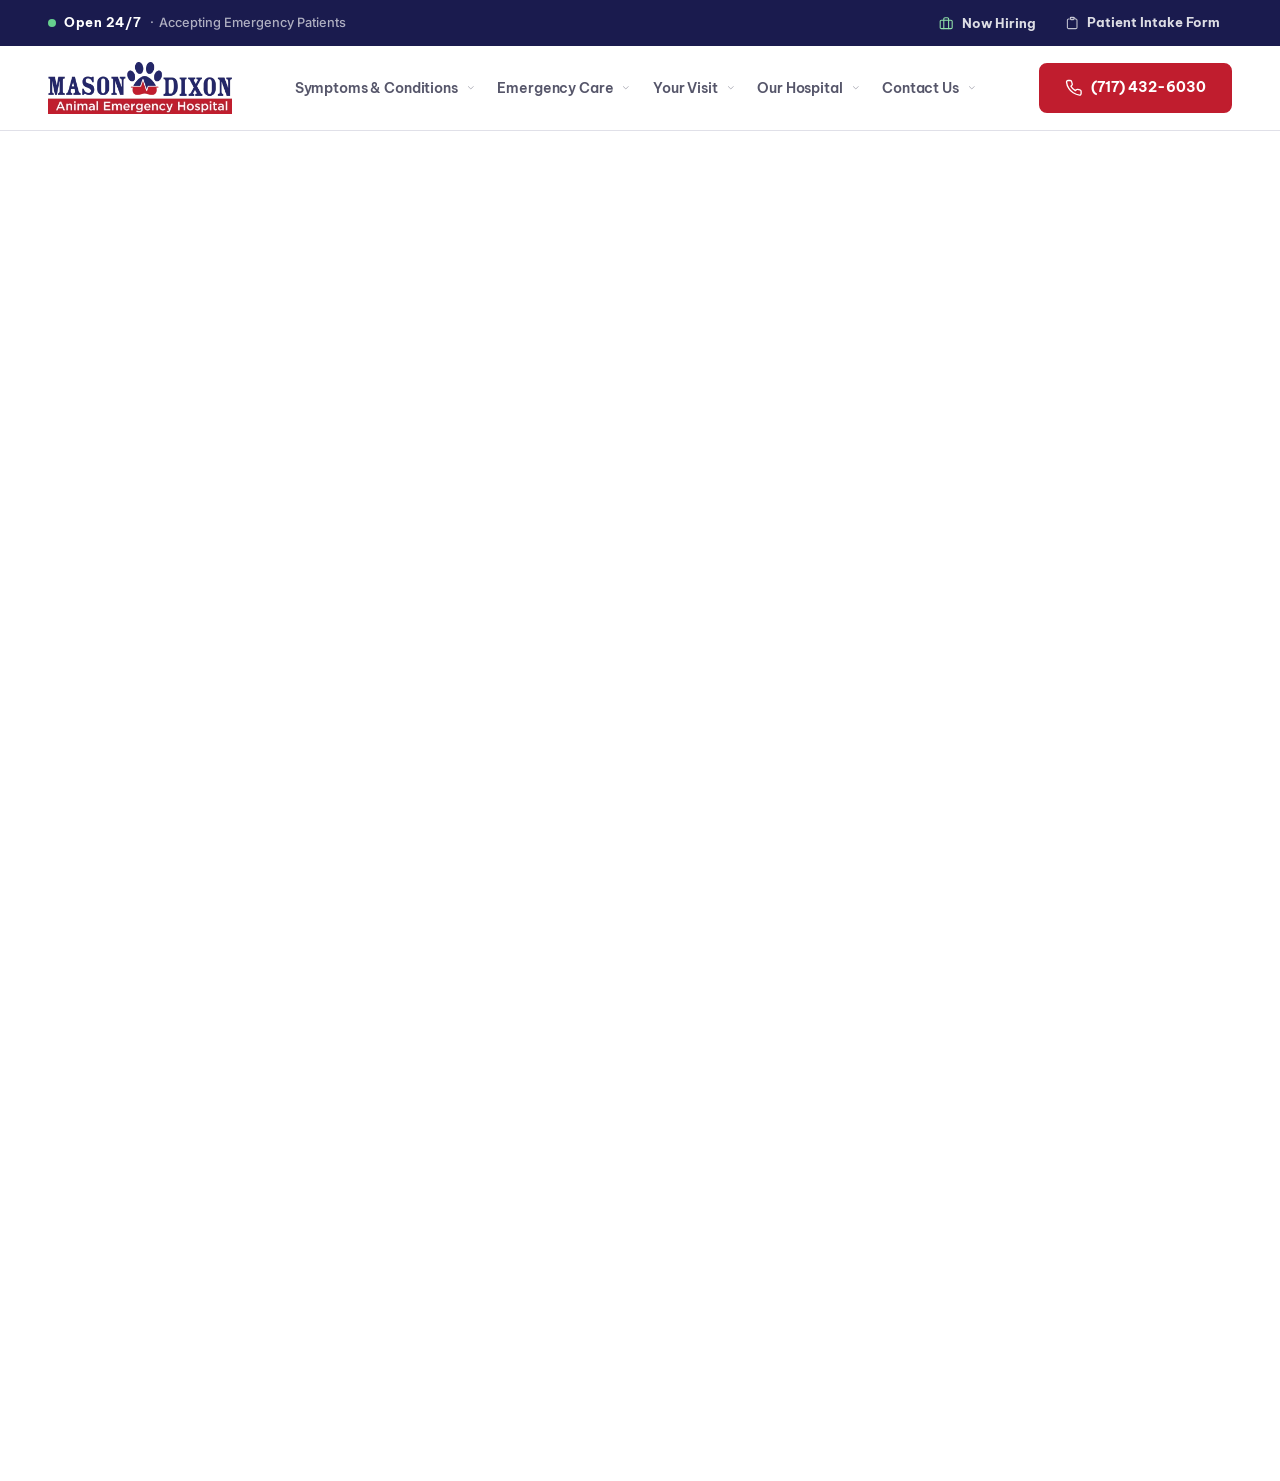
==== commit a6480973: "Relabel Careers as a rolling Now Hiring / Apply Here on no-icons On the no-icons page, the Careers l" ====
--- a/no-icons/index.html
+++ b/no-icons/index.html
@@ -15,10 +15,10 @@
   <link href="https://fonts.googleapis.com/css2?family=Be+Vietnam+Pro:wght@500;600;700;800&family=Inter:ital,wght@0,400;0,500;0,600;1,400&display=swap" rel="stylesheet" />
 
   <!-- Flag JS early so the nav's closed states apply before first paint -->
-  <script src="../assets/js/head.js?v=202609231344"></script>
-  <link rel="stylesheet" href="../assets/css/base.css?v=202609231344" />
-  <link rel="stylesheet" href="../assets/css/components.css?v=202609231344" />
-  <link rel="stylesheet" href="../assets/css/sections.css?v=202609231344" />
+  <script src="../assets/js/head.js?v=202610050129"></script>
+  <link rel="stylesheet" href="../assets/css/base.css?v=202610050129" />
+  <link rel="stylesheet" href="../assets/css/components.css?v=202610050129" />
+  <link rel="stylesheet" href="../assets/css/sections.css?v=202610050129" />
 </head>
 <body>
   <a class="skip-link" href="#main">Skip to main content</a>
@@ -69,7 +69,7 @@
         <nav class="util__links" aria-label="Quick links">
           <a class="util__job" href="/careers">
             <svg aria-hidden="true"><use href="#icon-briefcase"/></svg>
-            Careers
+            <span class="sr-only">Now Hiring — Apply Here</span><span class="job-flip" aria-hidden="true"><span class="job-flip__track"><span>Now Hiring</span><span>Apply Here</span><span>Now Hiring</span></span></span>
           </a>
           <a href="https://form.jotform.com/262285054603050">
             <svg aria-hidden="true"><use href="#icon-clipboard"/></svg>
@@ -476,7 +476,7 @@
           <div class="nav__util">
             <a href="/careers">
               <svg aria-hidden="true"><use href="#icon-briefcase"/></svg>
-              Careers
+              <span class="sr-only">Now Hiring — Apply Here</span><span class="job-flip" aria-hidden="true"><span class="job-flip__track"><span>Now Hiring</span><span>Apply Here</span><span>Now Hiring</span></span></span>
             </a>
             <a href="https://form.jotform.com/262285054603050">
               <svg aria-hidden="true"><use href="#icon-clipboard"/></svg>
@@ -507,6 +507,6 @@
        header something to scroll against. Neither ships. -->
   <main class="preview" id="main"></main>
 
-  <script type="module" src="../assets/js/main.js?v=202609231344"></script>
+  <script type="module" src="../assets/js/main.js?v=202610050129"></script>
 </body>
 </html>
--- a/assets/css/components.css
+++ b/assets/css/components.css
@@ -157,6 +157,32 @@
   86% { transform: rotate(-6deg); }
   91% { transform: rotate(3deg); }
   96% { transform: rotate(0); }
+}
+
+/* "Now Hiring" rolls up to "Apply Here" and back (no-icons page only). The
+   track repeats the first label so the loop restarts on an identical frame. */
+.job-flip {
+  display: inline-block;
+  height: 1.25em;
+  line-height: 1.25em;
+  overflow: hidden;
+}
+
+.job-flip__track {
+  display: flex;
+  flex-direction: column;
+  animation: job-flip 5s ease-in-out infinite;
+}
+
+.job-flip__track > span {
+  height: 1.25em;
+  white-space: nowrap;
+}
+
+@keyframes job-flip {
+  0%, 42% { transform: translateY(0); }
+  50%, 92% { transform: translateY(-1.25em); }
+  100% { transform: translateY(-2.5em); }
 }
 
 /* ---------------------------------------------------------------------
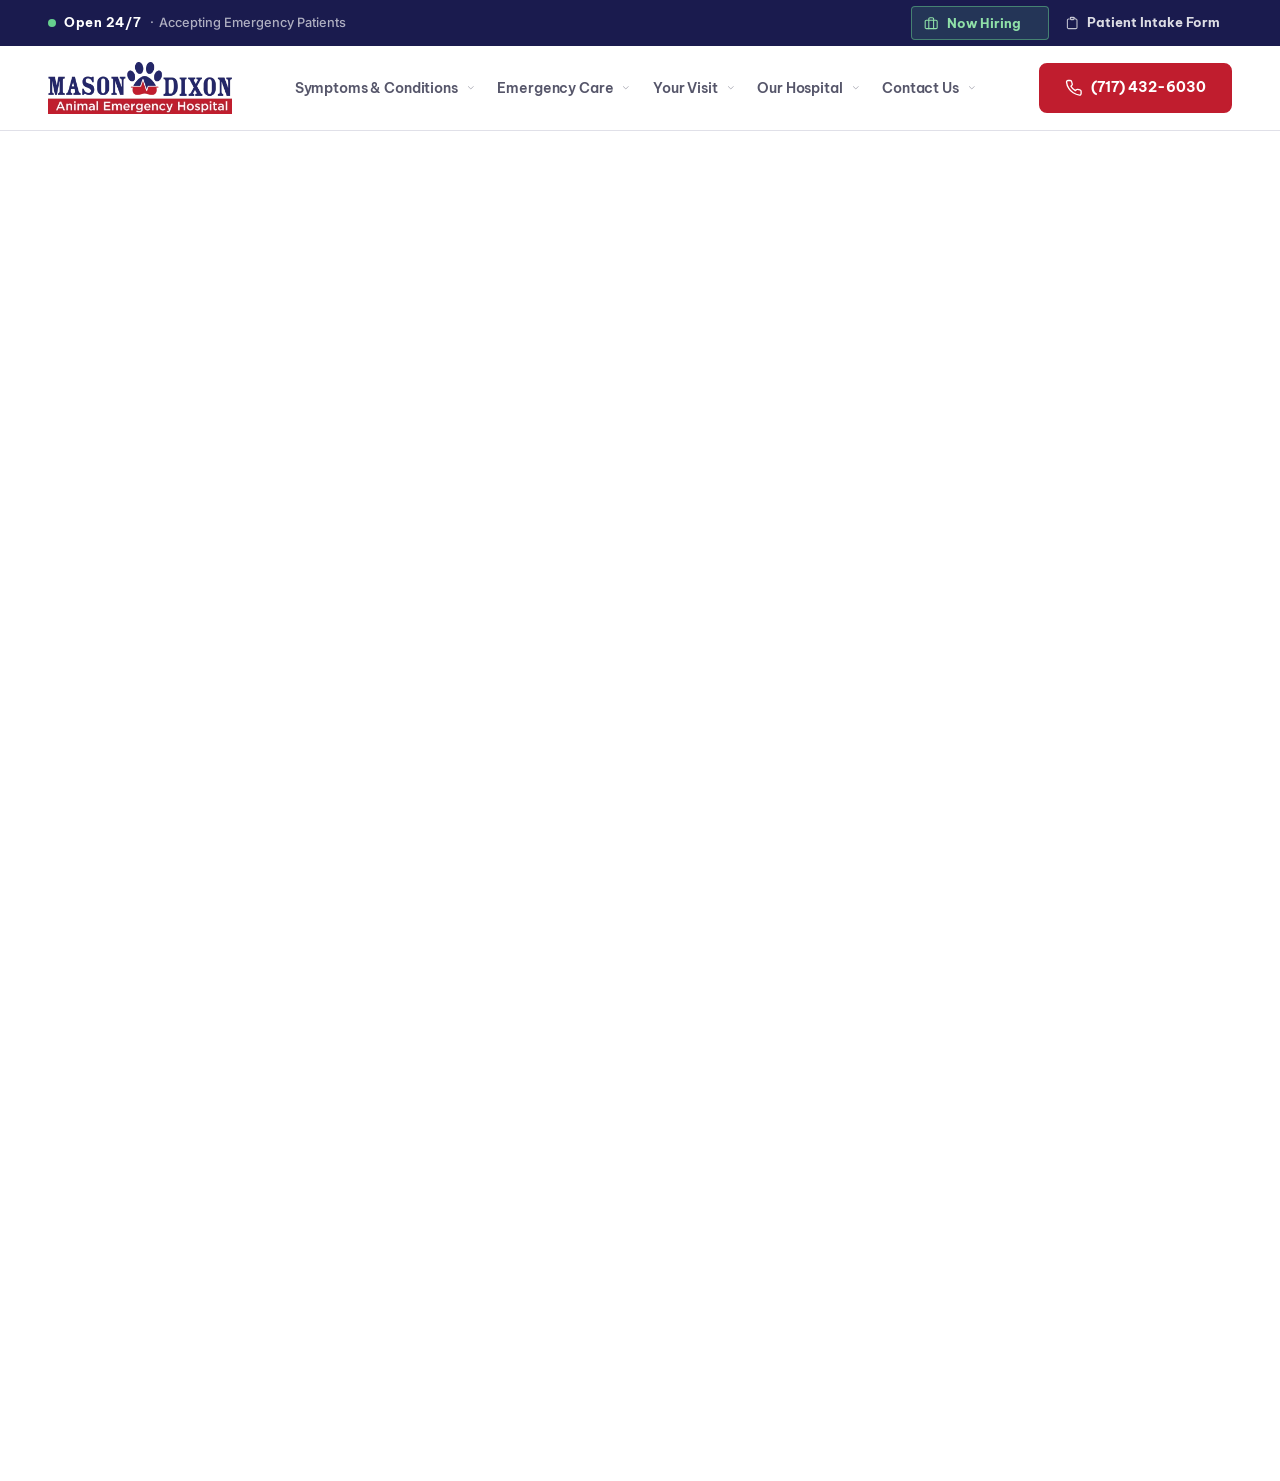
==== commit 5815d400: "Show Apply Here only on hover and make Now Hiring a green pill The Now Hiring link on the no-icons p" ====
--- a/no-icons/index.html
+++ b/no-icons/index.html
@@ -15,10 +15,10 @@
   <link href="https://fonts.googleapis.com/css2?family=Be+Vietnam+Pro:wght@500;600;700;800&family=Inter:ital,wght@0,400;0,500;0,600;1,400&display=swap" rel="stylesheet" />
 
   <!-- Flag JS early so the nav's closed states apply before first paint -->
-  <script src="../assets/js/head.js?v=202610050129"></script>
-  <link rel="stylesheet" href="../assets/css/base.css?v=202610050129" />
-  <link rel="stylesheet" href="../assets/css/components.css?v=202610050129" />
-  <link rel="stylesheet" href="../assets/css/sections.css?v=202610050129" />
+  <script src="../assets/js/head.js?v=202610050135"></script>
+  <link rel="stylesheet" href="../assets/css/base.css?v=202610050135" />
+  <link rel="stylesheet" href="../assets/css/components.css?v=202610050135" />
+  <link rel="stylesheet" href="../assets/css/sections.css?v=202610050135" />
 </head>
 <body>
   <a class="skip-link" href="#main">Skip to main content</a>
@@ -67,9 +67,9 @@
         </p>
 
         <nav class="util__links" aria-label="Quick links">
-          <a class="util__job" href="/careers">
+          <a class="util__job is-hiring" href="/careers">
             <svg aria-hidden="true"><use href="#icon-briefcase"/></svg>
-            <span class="sr-only">Now Hiring — Apply Here</span><span class="job-flip" aria-hidden="true"><span class="job-flip__track"><span>Now Hiring</span><span>Apply Here</span><span>Now Hiring</span></span></span>
+            <span class="sr-only">Now Hiring — Apply Here</span><span class="job-flip" aria-hidden="true"><span class="job-flip__track"><span>Now Hiring</span><span>Apply Here <span class="job-flip__arrow">→</span></span></span></span>
           </a>
           <a href="https://form.jotform.com/262285054603050">
             <svg aria-hidden="true"><use href="#icon-clipboard"/></svg>
@@ -474,9 +474,9 @@
           </ul>
 
           <div class="nav__util">
-            <a href="/careers">
+            <a class="is-hiring" href="/careers">
               <svg aria-hidden="true"><use href="#icon-briefcase"/></svg>
-              <span class="sr-only">Now Hiring — Apply Here</span><span class="job-flip" aria-hidden="true"><span class="job-flip__track"><span>Now Hiring</span><span>Apply Here</span><span>Now Hiring</span></span></span>
+              <span class="sr-only">Now Hiring — Apply Here</span><span class="job-flip" aria-hidden="true"><span class="job-flip__track"><span>Now Hiring</span><span>Apply Here <span class="job-flip__arrow">→</span></span></span></span>
             </a>
             <a href="https://form.jotform.com/262285054603050">
               <svg aria-hidden="true"><use href="#icon-clipboard"/></svg>
@@ -507,6 +507,6 @@
        header something to scroll against. Neither ships. -->
   <main class="preview" id="main"></main>
 
-  <script type="module" src="../assets/js/main.js?v=202610050129"></script>
+  <script type="module" src="../assets/js/main.js?v=202610050135"></script>
 </body>
 </html>
--- a/assets/css/components.css
+++ b/assets/css/components.css
@@ -159,8 +159,29 @@
   96% { transform: rotate(0); }
 }
 
-/* "Now Hiring" rolls up to "Apply Here" and back (no-icons page only). The
-   track repeats the first label so the loop restarts on an identical frame. */
+/* Now Hiring (no-icons page only): a green pill that fills solid on hover,
+   while the label rolls up to "Apply Here →". */
+.util__links .is-hiring {
+  border: 1px solid rgba(102, 208, 142, 0.5);
+  background: rgba(102, 208, 142, 0.14);
+  color: var(--color-open-soft);
+  transition: background-color var(--transition), color var(--transition),
+    box-shadow var(--transition), transform 240ms var(--ease-spring);
+}
+
+.util__links .is-hiring:hover,
+.util__links .is-hiring:focus-visible {
+  background: var(--color-open);
+  color: var(--color-navy-dark);
+  box-shadow: 0 0 0 4px rgba(102, 208, 142, 0.25), 0 6px 16px rgba(102, 208, 142, 0.35);
+  transform: translateY(-1px);
+}
+
+.util__links .is-hiring:hover svg,
+.util__links .is-hiring:focus-visible svg {
+  color: var(--color-navy-dark);
+}
+
 .job-flip {
   display: inline-block;
   height: 1.25em;
@@ -171,7 +192,7 @@
 .job-flip__track {
   display: flex;
   flex-direction: column;
-  animation: job-flip 5s ease-in-out infinite;
+  transition: transform 320ms var(--ease-out);
 }
 
 .job-flip__track > span {
@@ -179,10 +200,23 @@
   white-space: nowrap;
 }
 
-@keyframes job-flip {
-  0%, 42% { transform: translateY(0); }
-  50%, 92% { transform: translateY(-1.25em); }
-  100% { transform: translateY(-2.5em); }
+.is-hiring:hover .job-flip__track,
+.is-hiring:focus-visible .job-flip__track {
+  transform: translateY(-1.25em);
+}
+
+.job-flip__arrow {
+  display: inline-block;
+}
+
+.is-hiring:hover .job-flip__arrow,
+.is-hiring:focus-visible .job-flip__arrow {
+  animation: job-nudge 0.9s ease-in-out 0.3s infinite;
+}
+
+@keyframes job-nudge {
+  0%, 100% { transform: translateX(0); }
+  50% { transform: translateX(3px); }
 }
 
 /* ---------------------------------------------------------------------
@@ -849,6 +883,11 @@
     height: 1.05rem;
     color: var(--color-red);
   }
+
+  .nav__util .is-hiring,
+  .nav__util .is-hiring svg {
+    color: var(--color-open-ink);
+  }
 }
 
 @media (max-width: 600px) {
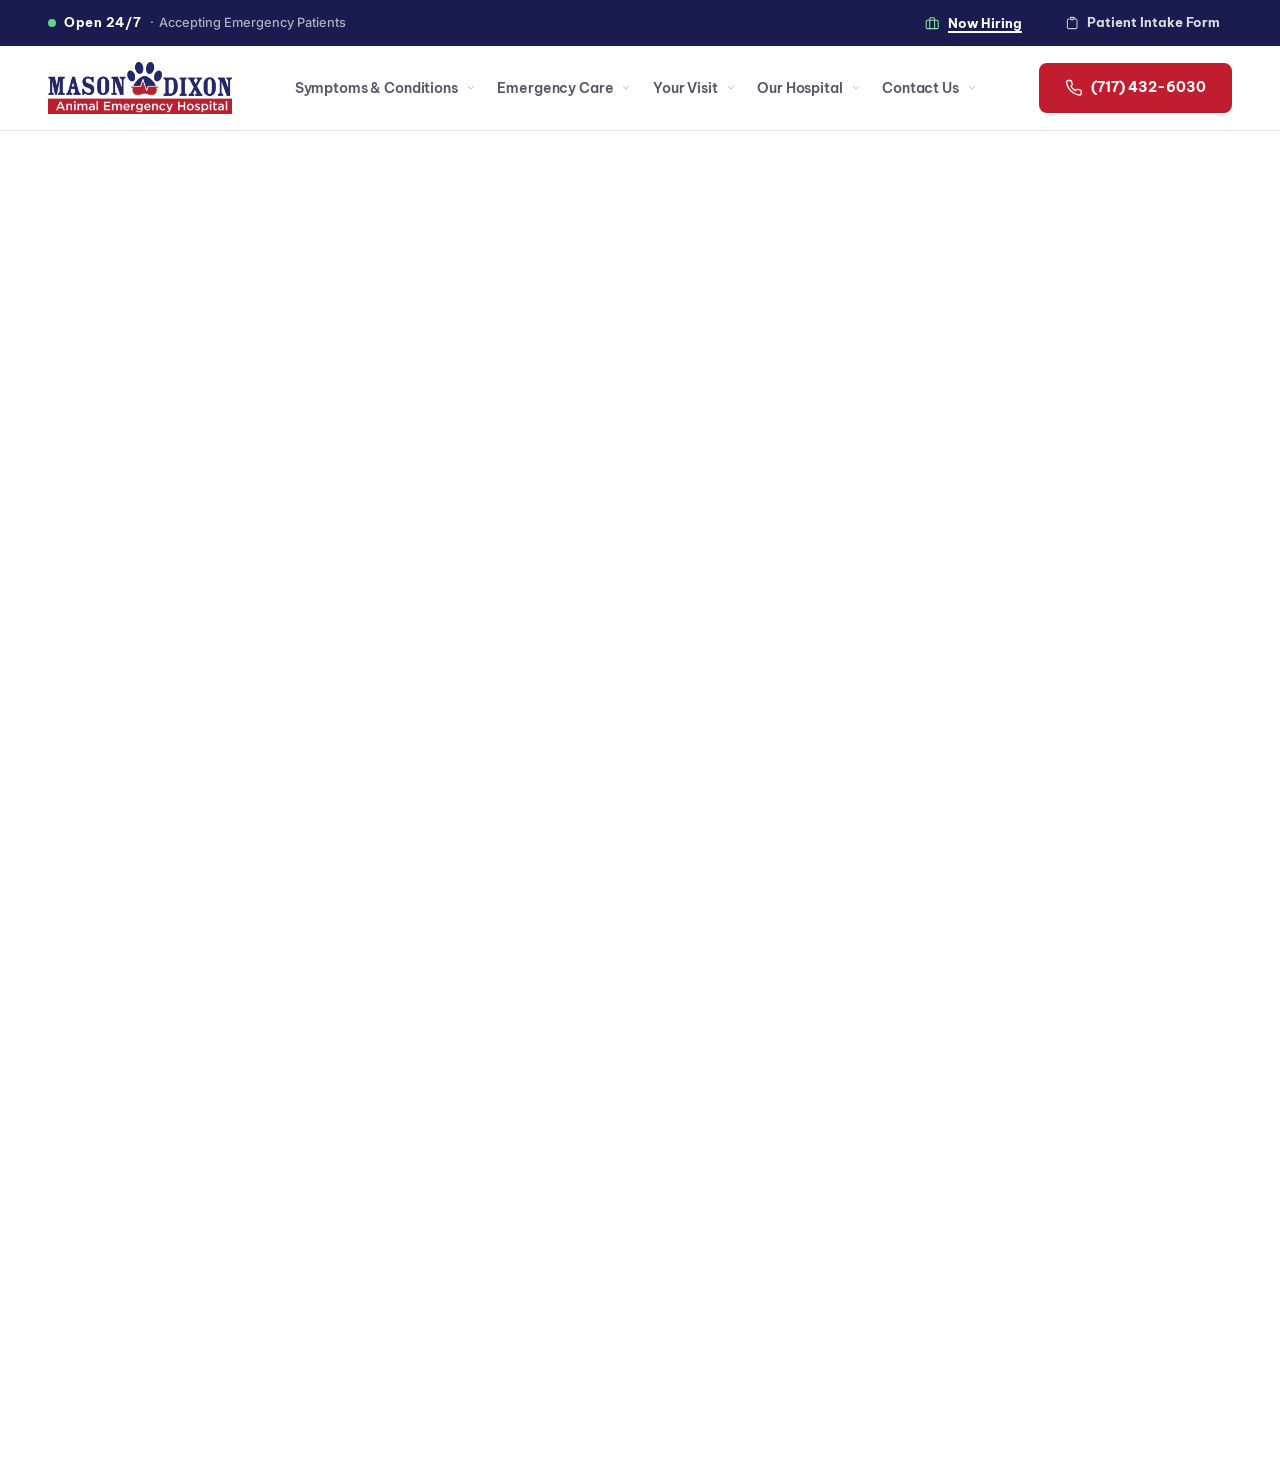
==== commit 7f2b45b5: "Swap the green Now Hiring pill for an underline The pill read as heavy against the navy bar. Now Hir" ====
--- a/no-icons/index.html
+++ b/no-icons/index.html
@@ -15,10 +15,10 @@
   <link href="https://fonts.googleapis.com/css2?family=Be+Vietnam+Pro:wght@500;600;700;800&family=Inter:ital,wght@0,400;0,500;0,600;1,400&display=swap" rel="stylesheet" />
 
   <!-- Flag JS early so the nav's closed states apply before first paint -->
-  <script src="../assets/js/head.js?v=202610050135"></script>
-  <link rel="stylesheet" href="../assets/css/base.css?v=202610050135" />
-  <link rel="stylesheet" href="../assets/css/components.css?v=202610050135" />
-  <link rel="stylesheet" href="../assets/css/sections.css?v=202610050135" />
+  <script src="../assets/js/head.js?v=202610050138"></script>
+  <link rel="stylesheet" href="../assets/css/base.css?v=202610050138" />
+  <link rel="stylesheet" href="../assets/css/components.css?v=202610050138" />
+  <link rel="stylesheet" href="../assets/css/sections.css?v=202610050138" />
 </head>
 <body>
   <a class="skip-link" href="#main">Skip to main content</a>
@@ -507,6 +507,6 @@
        header something to scroll against. Neither ships. -->
   <main class="preview" id="main"></main>
 
-  <script type="module" src="../assets/js/main.js?v=202610050135"></script>
+  <script type="module" src="../assets/js/main.js?v=202610050138"></script>
 </body>
 </html>
--- a/assets/css/components.css
+++ b/assets/css/components.css
@@ -159,32 +159,18 @@
   96% { transform: rotate(0); }
 }
 
-/* Now Hiring (no-icons page only): a green pill that fills solid on hover,
-   while the label rolls up to "Apply Here →". */
-.util__links .is-hiring {
-  border: 1px solid rgba(102, 208, 142, 0.5);
-  background: rgba(102, 208, 142, 0.14);
-  color: var(--color-open-soft);
-  transition: background-color var(--transition), color var(--transition),
-    box-shadow var(--transition), transform 240ms var(--ease-spring);
-}
-
-.util__links .is-hiring:hover,
-.util__links .is-hiring:focus-visible {
-  background: var(--color-open);
-  color: var(--color-navy-dark);
-  box-shadow: 0 0 0 4px rgba(102, 208, 142, 0.25), 0 6px 16px rgba(102, 208, 142, 0.35);
-  transform: translateY(-1px);
-}
-
-.util__links .is-hiring:hover svg,
-.util__links .is-hiring:focus-visible svg {
-  color: var(--color-navy-dark);
+/* Now Hiring (no-icons page only): underlined, and on hover the label rolls
+   up to "Apply Here →". Each line is 1.5em tall so the underline clears the
+   clip; the negative margin keeps the text centred with its neighbours. */
+.util__links .is-hiring,
+.util__links .is-hiring:hover {
+  color: var(--text-on-dark);
 }
 
 .job-flip {
   display: inline-block;
-  height: 1.25em;
+  height: 1.5em;
+  margin-bottom: -0.25em;
   line-height: 1.25em;
   overflow: hidden;
 }
@@ -192,17 +178,20 @@
 .job-flip__track {
   display: flex;
   flex-direction: column;
+  align-items: flex-start;
   transition: transform 320ms var(--ease-out);
 }
 
 .job-flip__track > span {
-  height: 1.25em;
+  height: 1.5em;
   white-space: nowrap;
+  text-decoration: underline 2px;
+  text-underline-offset: 0.2em;
 }
 
 .is-hiring:hover .job-flip__track,
 .is-hiring:focus-visible .job-flip__track {
-  transform: translateY(-1.25em);
+  transform: translateY(-1.5em);
 }
 
 .job-flip__arrow {
@@ -883,11 +872,6 @@
     height: 1.05rem;
     color: var(--color-red);
   }
-
-  .nav__util .is-hiring,
-  .nav__util .is-hiring svg {
-    color: var(--color-open-ink);
-  }
 }
 
 @media (max-width: 600px) {
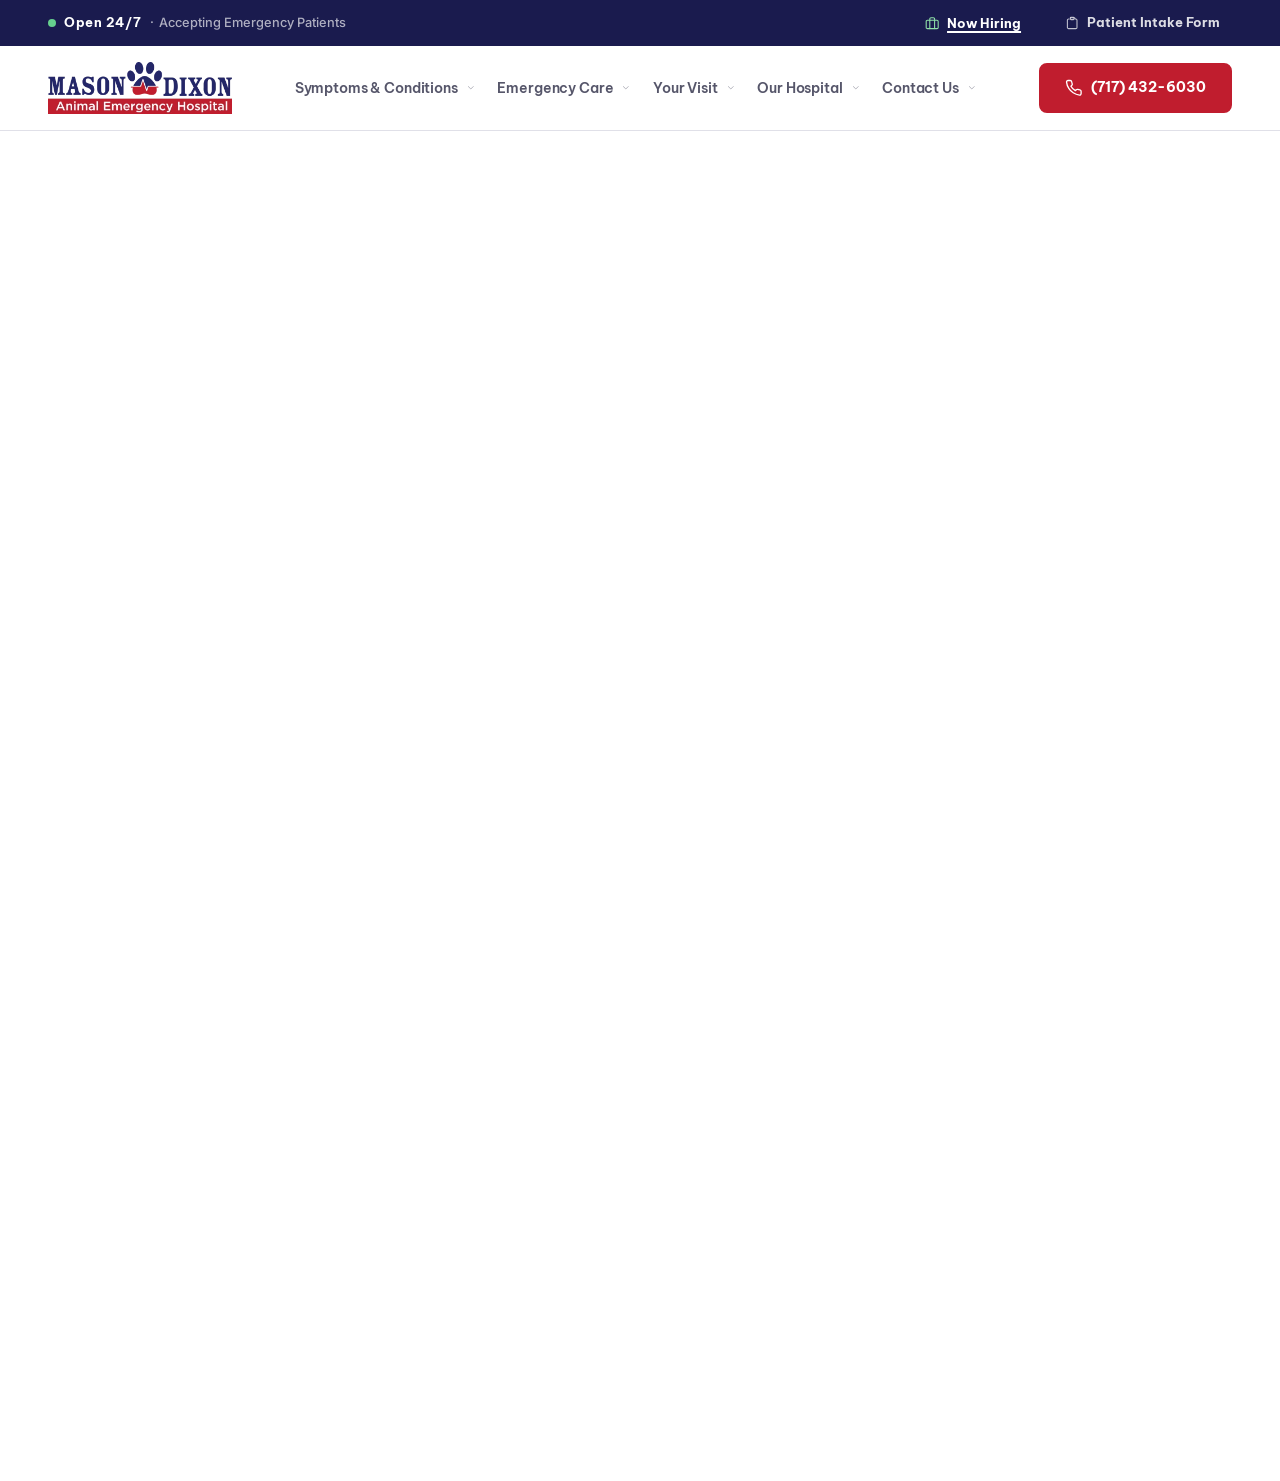
==== commit 776654d7: "Keep the Now Hiring row at body line height and the arrow out of the underline The sweep (5K, 4K, 2K" ====
--- a/no-icons/index.html
+++ b/no-icons/index.html
@@ -15,10 +15,10 @@
   <link href="https://fonts.googleapis.com/css2?family=Be+Vietnam+Pro:wght@500;600;700;800&family=Inter:ital,wght@0,400;0,500;0,600;1,400&display=swap" rel="stylesheet" />
 
   <!-- Flag JS early so the nav's closed states apply before first paint -->
-  <script src="../assets/js/head.js?v=202610050138"></script>
-  <link rel="stylesheet" href="../assets/css/base.css?v=202610050138" />
-  <link rel="stylesheet" href="../assets/css/components.css?v=202610050138" />
-  <link rel="stylesheet" href="../assets/css/sections.css?v=202610050138" />
+  <script src="../assets/js/head.js?v=202610050151"></script>
+  <link rel="stylesheet" href="../assets/css/base.css?v=202610050151" />
+  <link rel="stylesheet" href="../assets/css/components.css?v=202610050151" />
+  <link rel="stylesheet" href="../assets/css/sections.css?v=202610050151" />
 </head>
 <body>
   <a class="skip-link" href="#main">Skip to main content</a>
@@ -69,7 +69,7 @@
         <nav class="util__links" aria-label="Quick links">
           <a class="util__job is-hiring" href="/careers">
             <svg aria-hidden="true"><use href="#icon-briefcase"/></svg>
-            <span class="sr-only">Now Hiring — Apply Here</span><span class="job-flip" aria-hidden="true"><span class="job-flip__track"><span>Now Hiring</span><span>Apply Here <span class="job-flip__arrow">→</span></span></span></span>
+            <span class="sr-only">Now Hiring — Apply Here</span><span class="job-flip" aria-hidden="true"><span class="job-flip__track"><span>Now Hiring</span><span>Apply Here<span class="job-flip__arrow">→</span></span></span></span>
           </a>
           <a href="https://form.jotform.com/262285054603050">
             <svg aria-hidden="true"><use href="#icon-clipboard"/></svg>
@@ -371,7 +371,7 @@
                         <li>
                           <a class="pitem" href="/reviews">
                             <span class="pitem__text">
-                              <span class="pitem__title">Reviews &amp; Testimonials</span>
+                              <span class="pitem__title">Testimonials</span>
                               <span class="pitem__desc">What other families have said.</span>
                             </span>
                           </a>
@@ -476,7 +476,7 @@
           <div class="nav__util">
             <a class="is-hiring" href="/careers">
               <svg aria-hidden="true"><use href="#icon-briefcase"/></svg>
-              <span class="sr-only">Now Hiring — Apply Here</span><span class="job-flip" aria-hidden="true"><span class="job-flip__track"><span>Now Hiring</span><span>Apply Here <span class="job-flip__arrow">→</span></span></span></span>
+              <span class="sr-only">Now Hiring — Apply Here</span><span class="job-flip" aria-hidden="true"><span class="job-flip__track"><span>Now Hiring</span><span>Apply Here<span class="job-flip__arrow">→</span></span></span></span>
             </a>
             <a href="https://form.jotform.com/262285054603050">
               <svg aria-hidden="true"><use href="#icon-clipboard"/></svg>
@@ -507,6 +507,6 @@
        header something to scroll against. Neither ships. -->
   <main class="preview" id="main"></main>
 
-  <script type="module" src="../assets/js/main.js?v=202610050138"></script>
+  <script type="module" src="../assets/js/main.js?v=202610050151"></script>
 </body>
 </html>
--- a/assets/css/components.css
+++ b/assets/css/components.css
@@ -160,8 +160,9 @@
 }
 
 /* Now Hiring (no-icons page only): underlined, and on hover the label rolls
-   up to "Apply Here →". Each line is 1.5em tall so the underline clears the
-   clip; the negative margin keeps the text centred with its neighbours. */
+   up to "Apply Here →". Each label sits in a 1.5em box, the same height as a
+   line of body text, with its leading on top so the underline clears the
+   clip at the bottom. */
 .util__links .is-hiring,
 .util__links .is-hiring:hover {
   color: var(--text-on-dark);
@@ -170,7 +171,6 @@
 .job-flip {
   display: inline-block;
   height: 1.5em;
-  margin-bottom: -0.25em;
   line-height: 1.25em;
   overflow: hidden;
 }
@@ -184,6 +184,7 @@
 
 .job-flip__track > span {
   height: 1.5em;
+  padding-top: 0.125em;
   white-space: nowrap;
   text-decoration: underline 2px;
   text-underline-offset: 0.2em;
@@ -196,6 +197,7 @@
 
 .job-flip__arrow {
   display: inline-block;
+  margin-left: 0.3em;
 }
 
 .is-hiring:hover .job-flip__arrow,
